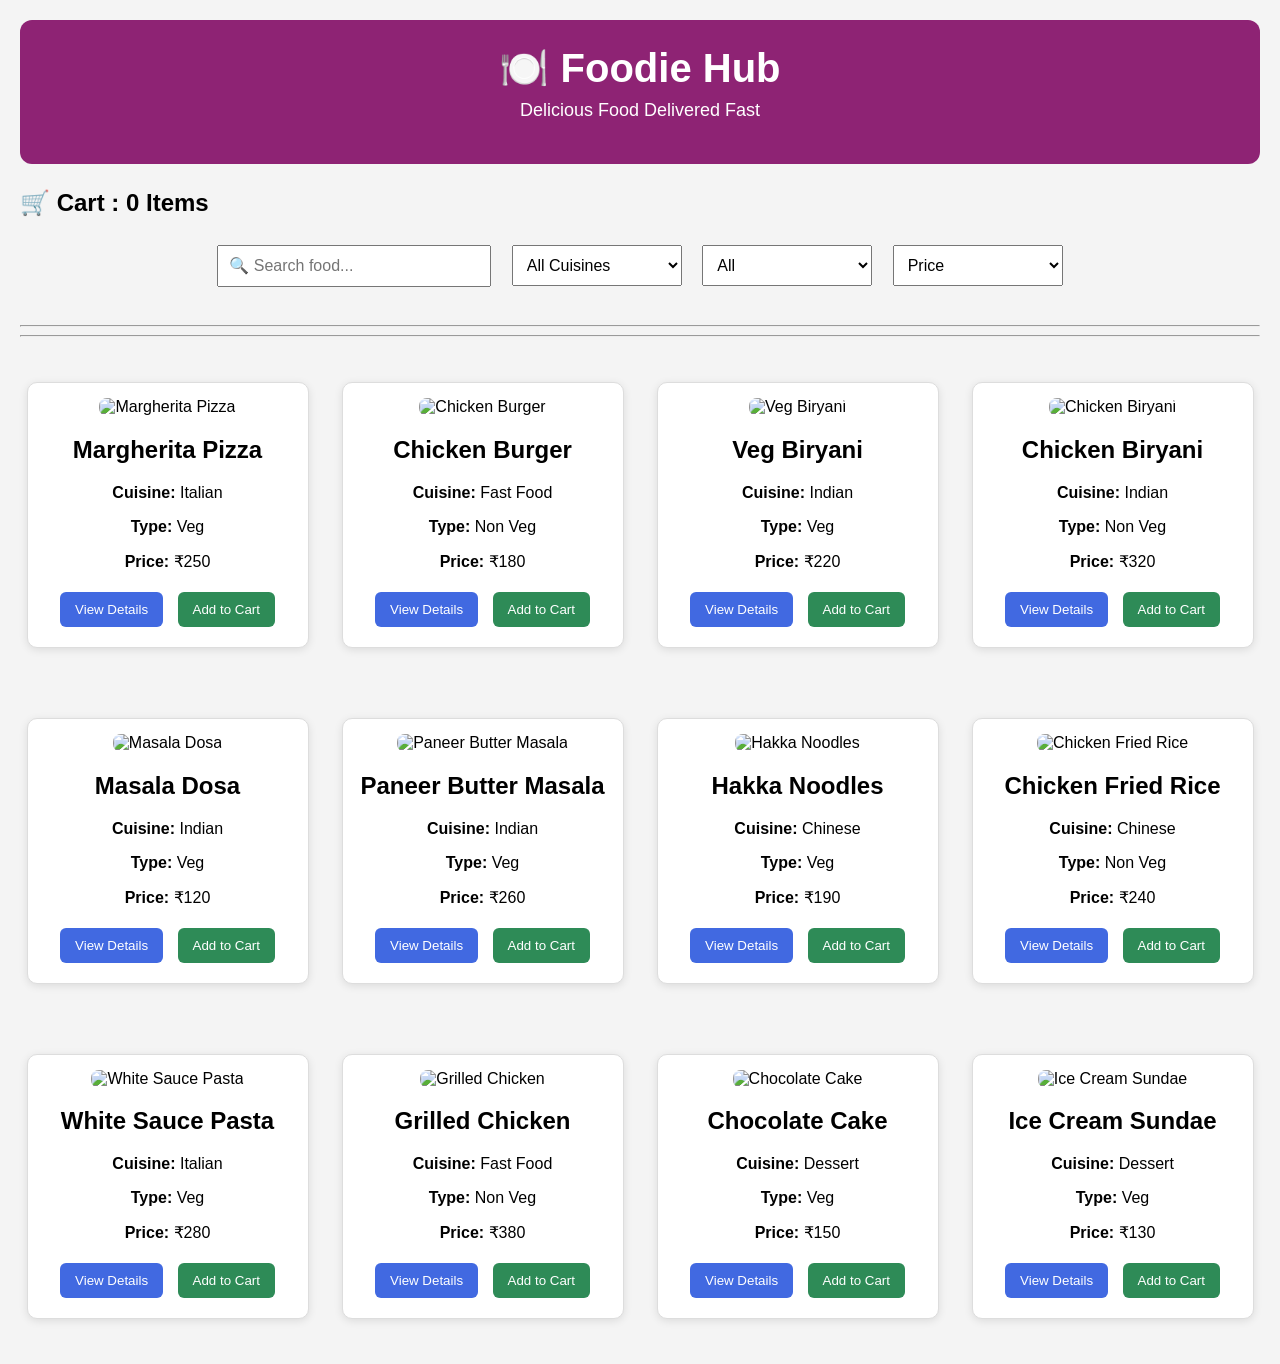
==== index.html @ 68ef1f7d "Initial commit: Menu module completed" ====
<!DOCTYPE html>
<html lang="en">
<head>
    <meta charset="UTF-8">
    <meta name="viewport" content="width=device-width, initial-scale=1.0">
    <title>Food Order System</title>

    <link rel="stylesheet" href="style.css">
</head>
<body>
<header>
    <h1>🍽️ Foodie Hub</h1>
    <p>Delicious Food Delivered Fast</p>
</header>
<h2 id="cartDisplay">🛒 Cart : 0 Items</h2>

<div class="filters">

    <input type="text" id="search" placeholder="🔍 Search food...">
    
    <select id="cuisineFilter">
        <option>All Cuisines</option>
        <option>Indian</option>
        <option>Chinese</option>
        <option>Italian</option>
        <option>Fast Food</option>
        <option>Dessert</option>
    </select>

    <select id="typeFilter">
        <option>All</option>
        <option>Veg</option>
        <option>Non Veg</option>
    </select>

    <select id="priceFilter">
        <option>Price</option>
        <option>Below ₹200</option>
        <option>₹200 - ₹500</option>
        <option>Above ₹500</option>
    </select>

</div>

<hr>

<hr>

<div id="menu-container"></div>

<script src="script.js"></script>
</body>
</html>
---- style.css ----
body {
    font-family: Arial, sans-serif;
    background-color: #f4f4f4;
    margin: 0;
    padding: 20px;
}

h1 {
    text-align: center;
    color: darkred;
}

input, select {
    padding: 10px;
    margin: 8px;
    font-size: 16px;
}


button {
    padding: 10px 15px;
    margin: 5px;
    border: none;
    border-radius: 6px;
    cursor: pointer;
}

button:first-of-type {
    background: royalblue;
    color: white;
}

button:last-of-type {
    background: seagreen;
    color: white;
}

button:hover {
    opacity: 0.8;
}

.filters{
    text-align:center;
    margin-bottom:30px;
}

.filters input{
    width:250px;
}

.filters select{
    width:170px;
}

.food-card img{

    width:100%;
    height:220px;
    object-fit:cover;
    border-radius:10px;

}

.food-card{

    background:white;
    width:350px;
    margin:25px auto;
    padding:20px;
    border-radius:15px;
    box-shadow:0px 4px 15px rgba(0,0,0,0.2);

}

#menu-container {
    display: flex;
    flex-wrap: wrap;
    justify-content: center;
    gap: 20px;
    margin-top: 20px;
}

.food-card {
    width: 250px;
    border: 1px solid #ddd;
    border-radius: 10px;
    padding: 15px;
    text-align: center;
    background: white;
    box-shadow: 0 2px 8px rgba(0,0,0,0.1);
    transition: transform 0.3s;
}

.food-card:hover {
    transform: translateY(-5px);
}

.food-card img {
    width: 100%;
    height: 180px;
    object-fit: cover;
    border-radius: 8px;
}

header{
    background:#8E2374;
    color:white;
    text-align:center;
    padding:25px;
    border-radius:12px;
    margin-bottom:25px;
}

header h1{
    margin:0;
    font-size:40px;
    color:white;
}

header p{
    margin-top:8px;
    font-size:18px;
}
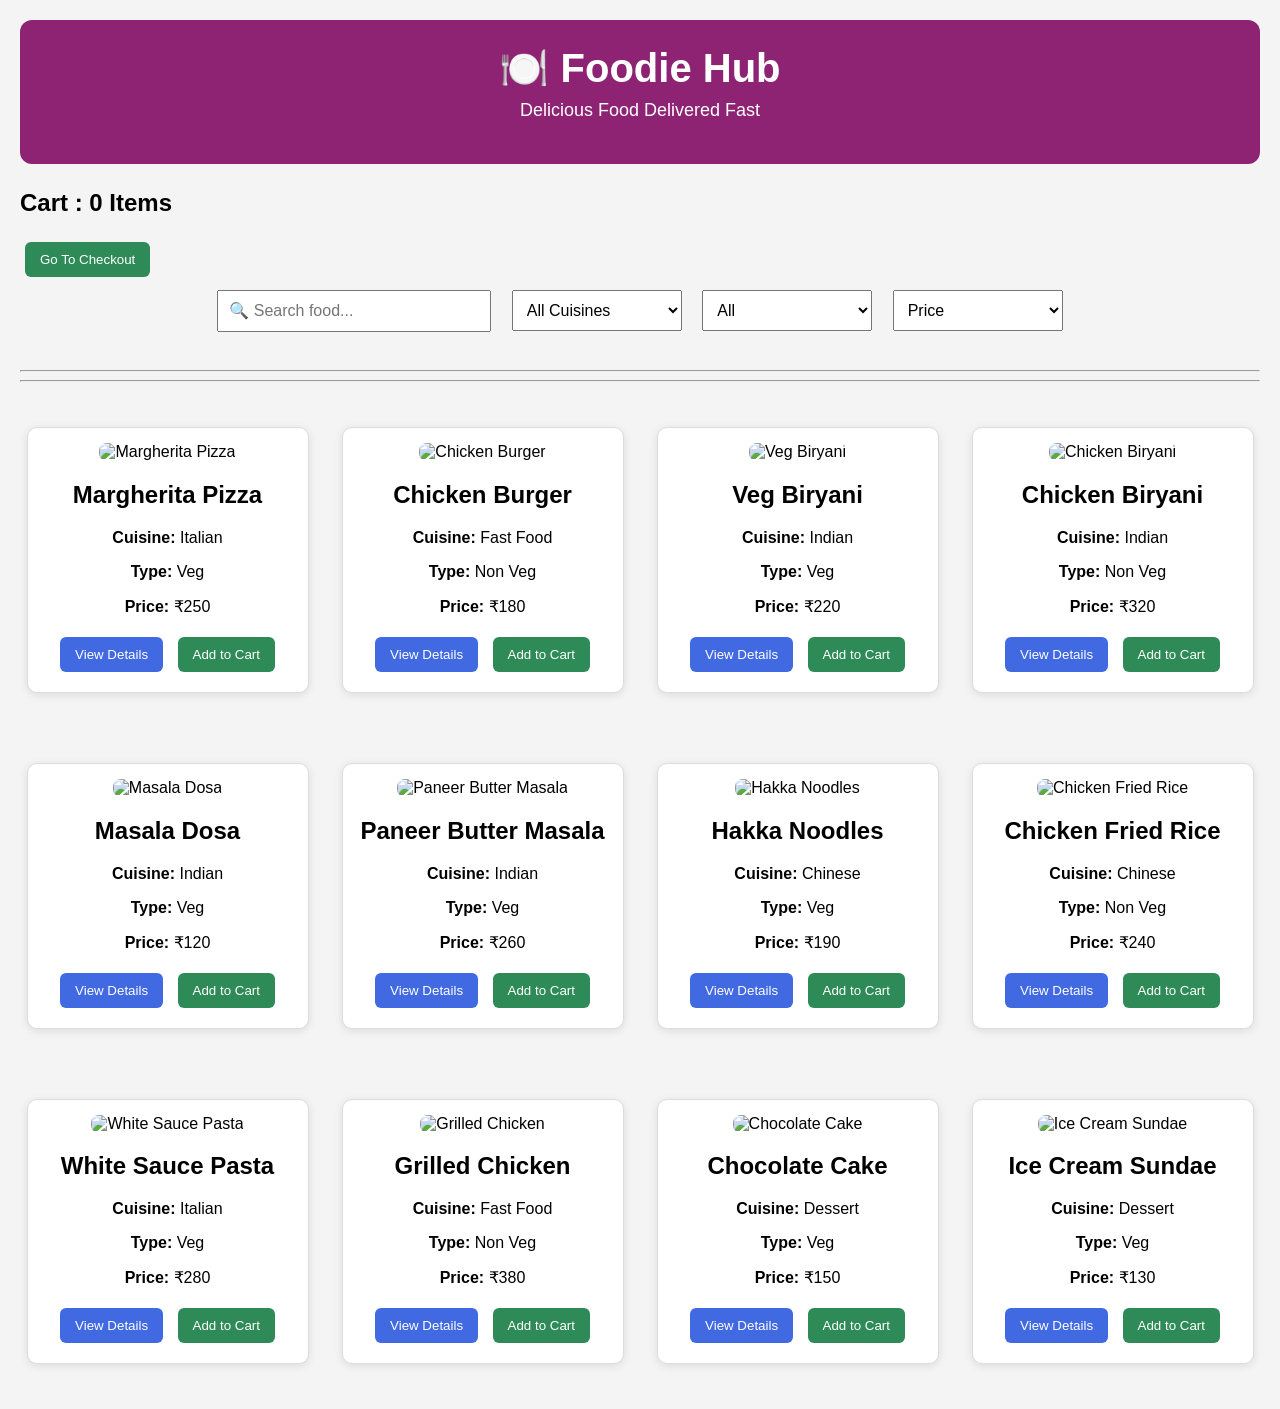
==== commit dbfeb466: "Added checkout and order tracking modules" ====
--- a/index.html
+++ b/index.html
@@ -12,7 +12,11 @@
     <h1>🍽️ Foodie Hub</h1>
     <p>Delicious Food Delivered Fast</p>
 </header>
-<h2 id="cartDisplay">🛒 Cart : 0 Items</h2>
+<h2 id="cartDisplay">Cart : 0 Items</h2>
+
+<button id="checkoutBtn">
+    Go To Checkout
+</button>
 
 <div class="filters">
 
